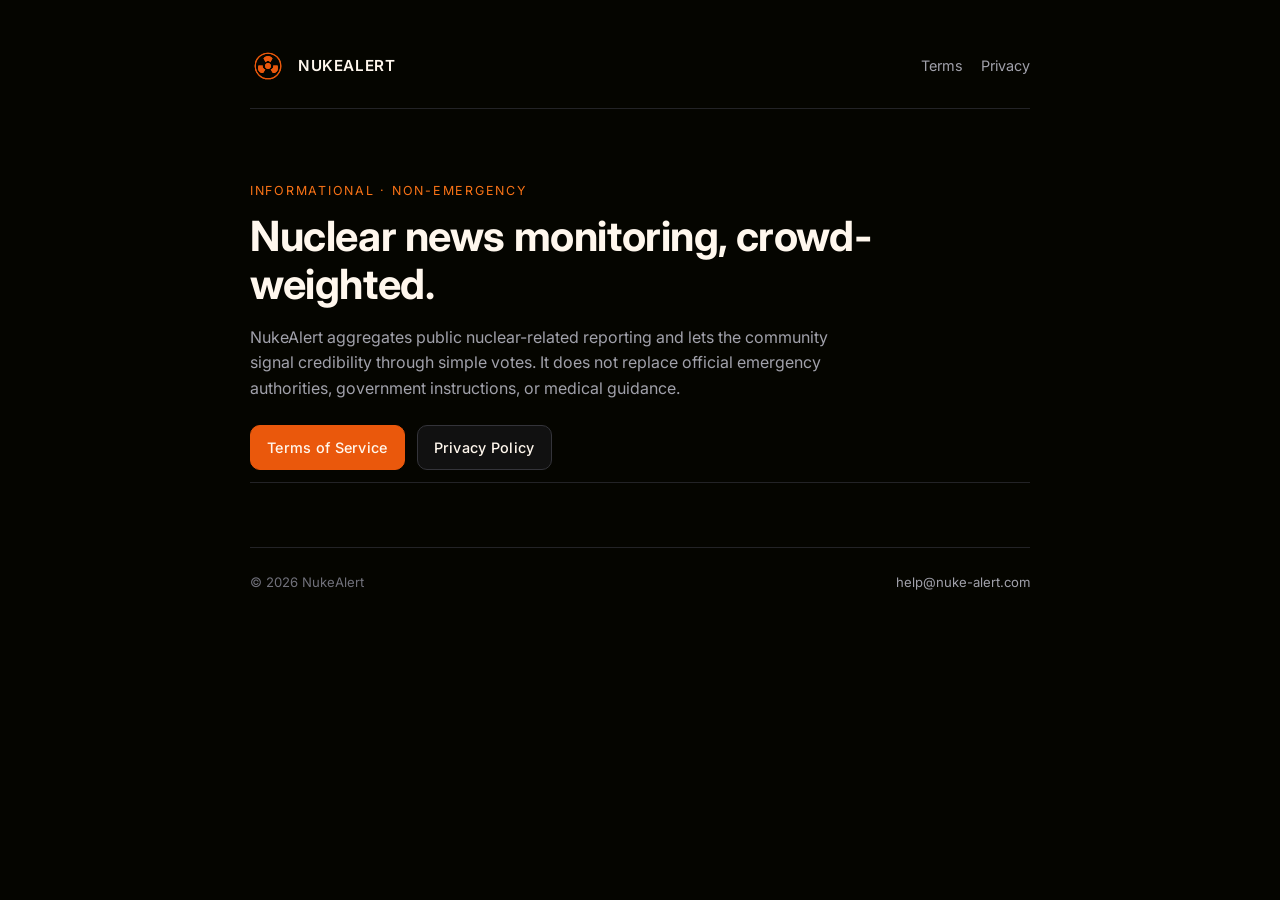
==== index.html @ ca224bc1 "Initial site: landing, terms, privacy" ====
<!doctype html>
<html lang="en">
<head>
  <meta charset="utf-8" />
  <meta name="viewport" content="width=device-width, initial-scale=1" />
  <title>NukeAlert — Nuclear Threat Monitoring</title>
  <meta name="description" content="NukeAlert is an informational news monitoring app that surfaces nuclear-related signals with crowd-weighted scoring." />
  <meta name="theme-color" content="#050500" />
  <meta property="og:title" content="NukeAlert" />
  <meta property="og:description" content="Informational nuclear news monitoring with crowd-weighted scoring." />
  <meta property="og:type" content="website" />
  <meta property="og:url" content="https://nuke-alert.com/" />
  <link rel="icon" type="image/svg+xml" href="/assets/logo.svg" />
  <link rel="preconnect" href="https://fonts.googleapis.com" />
  <link rel="preconnect" href="https://fonts.gstatic.com" crossorigin />
  <link href="https://fonts.googleapis.com/css2?family=Inter:wght@400;500;600;700&display=swap" rel="stylesheet" />
  <link rel="stylesheet" href="/styles.css" />
</head>
<body>
  <div class="container">
    <header class="site-header">
      <a class="brand" href="/">
        <img src="/assets/logo.svg" alt="" />
        <span class="brand-name">NukeAlert</span>
      </a>
      <nav class="site-nav">
        <a href="/terms">Terms</a>
        <a href="/privacy">Privacy</a>
      </nav>
    </header>

    <section class="hero">
      <div class="eyebrow">Informational · Non-emergency</div>
      <h1>Nuclear news monitoring, crowd-weighted.</h1>
      <p>
        NukeAlert aggregates public nuclear-related reporting and lets the community
        signal credibility through simple votes. It does not replace official emergency
        authorities, government instructions, or medical guidance.
      </p>
      <div class="btn-row">
        <a class="btn btn-primary" href="/terms">Terms of Service</a>
        <a class="btn" href="/privacy">Privacy Policy</a>
      </div>
    </section>

    <footer class="site-footer">
      <span>© <span id="year"></span> NukeAlert</span>
      <span>
        <a href="mailto:help@nuke-alert.com">help@nuke-alert.com</a>
      </span>
    </footer>
  </div>

  <script>
    document.getElementById('year').textContent = new Date().getFullYear();
  </script>
</body>
</html>
---- styles.css ----
:root {
  --bg: #050500;
  --panel: #0a0a0a;
  --panel-soft: #111111;
  --border: #232326;
  --border-soft: #34343a;
  --border-strong: #4a4a52;
  --accent: #f97316;
  --accent-strong: #ea580c;
  --text: #fff7ed;
  --muted: #e5e7eb;
  --muted-2: #a1a1aa;
  --muted-3: #71717a;
  --font: 'Inter', -apple-system, BlinkMacSystemFont, 'Segoe UI', Roboto, sans-serif;
}

* {
  box-sizing: border-box;
}

html,
body {
  margin: 0;
  padding: 0;
  background: var(--bg);
  color: var(--text);
  font-family: var(--font);
  font-size: 16px;
  line-height: 1.6;
  -webkit-font-smoothing: antialiased;
  -moz-osx-font-smoothing: grayscale;
}

a {
  color: var(--accent);
  text-decoration: none;
  border-bottom: 1px solid transparent;
  transition: border-color 0.15s ease, color 0.15s ease;
}

a:hover {
  color: var(--accent-strong);
  border-bottom-color: var(--accent-strong);
}

.container {
  max-width: 820px;
  margin: 0 auto;
  padding: 32px 20px 96px;
}

.site-header {
  display: flex;
  align-items: center;
  justify-content: space-between;
  gap: 16px;
  padding: 16px 0 24px;
  border-bottom: 1px solid var(--border);
  margin-bottom: 40px;
}

.site-header .brand {
  display: flex;
  align-items: center;
  gap: 12px;
  color: var(--text);
  border-bottom: none;
}

.site-header .brand img {
  width: 36px;
  height: 36px;
  display: block;
}

.site-header .brand-name {
  font-weight: 600;
  letter-spacing: 0.04em;
  text-transform: uppercase;
  font-size: 0.95rem;
}

.site-nav {
  display: flex;
  gap: 18px;
  font-size: 0.9rem;
}

.site-nav a {
  color: var(--muted-2);
  border-bottom: none;
}

.site-nav a:hover,
.site-nav a.active {
  color: var(--accent);
}

.hero {
  padding: 32px 0 12px;
  border-bottom: 1px solid var(--border);
  margin-bottom: 40px;
}

.hero .eyebrow {
  font-size: 0.78rem;
  letter-spacing: 0.14em;
  text-transform: uppercase;
  color: var(--accent);
  margin-bottom: 12px;
}

.hero h1 {
  font-size: clamp(1.8rem, 4vw, 2.6rem);
  line-height: 1.15;
  margin: 0 0 16px;
  letter-spacing: -0.01em;
}

.hero p {
  color: var(--muted-2);
  max-width: 62ch;
  margin: 0 0 24px;
}

.btn-row {
  display: flex;
  gap: 12px;
  flex-wrap: wrap;
  margin-top: 8px;
}

.btn {
  display: inline-flex;
  align-items: center;
  gap: 8px;
  padding: 10px 16px;
  border-radius: 10px;
  font-size: 0.9rem;
  font-weight: 500;
  letter-spacing: 0.02em;
  border: 1px solid var(--border-soft);
  background: var(--panel-soft);
  color: var(--text);
  cursor: pointer;
  transition: background 0.15s ease, border-color 0.15s ease, color 0.15s ease;
}

.btn:hover {
  border-color: var(--accent);
  color: var(--accent);
}

.btn-primary {
  background: var(--accent-strong);
  border-color: var(--accent-strong);
  color: #fff7ed;
}

.btn-primary:hover {
  background: #c2410c;
  border-color: #c2410c;
  color: #fff7ed;
}

.doc-meta {
  display: flex;
  align-items: center;
  gap: 10px;
  flex-wrap: wrap;
  padding: 10px 14px;
  border: 1px solid var(--border-soft);
  border-radius: 10px;
  background: var(--panel-soft);
  color: var(--muted-2);
  font-size: 0.82rem;
  letter-spacing: 0.05em;
  margin-bottom: 28px;
}

.doc-meta strong {
  color: var(--accent);
  font-weight: 600;
  letter-spacing: 0.08em;
  text-transform: uppercase;
}

.doc-meta .sep {
  color: var(--muted-3);
}

.doc h1 {
  font-size: clamp(1.6rem, 3.5vw, 2.2rem);
  letter-spacing: 0.02em;
  text-transform: uppercase;
  margin: 0 0 8px;
}

.doc .lede {
  color: var(--muted-2);
  margin: 0 0 32px;
  max-width: 62ch;
}

.doc section {
  border: 1px solid var(--border-soft);
  background: var(--panel-soft);
  border-radius: 10px;
  padding: 18px 20px;
  margin-bottom: 14px;
}

.doc section h2 {
  font-size: 0.9rem;
  letter-spacing: 0.08em;
  text-transform: uppercase;
  color: var(--accent);
  margin: 0 0 10px;
  font-weight: 600;
}

.doc section p {
  margin: 0;
  color: var(--muted);
  line-height: 1.65;
}

.doc .contact-card {
  margin-top: 36px;
  padding: 18px 20px;
  border: 1px solid var(--border-soft);
  border-radius: 10px;
  background: var(--panel);
  color: var(--muted-2);
}

.doc .contact-card h3 {
  margin: 0 0 6px;
  font-size: 0.82rem;
  letter-spacing: 0.08em;
  text-transform: uppercase;
  color: var(--text);
}

.doc .contact-card p {
  margin: 0;
  font-size: 0.92rem;
}

.site-footer {
  margin-top: 64px;
  padding-top: 24px;
  border-top: 1px solid var(--border);
  color: var(--muted-3);
  font-size: 0.82rem;
  display: flex;
  justify-content: space-between;
  flex-wrap: wrap;
  gap: 12px;
}

.site-footer a {
  color: var(--muted-2);
  border-bottom: none;
}

.site-footer a:hover {
  color: var(--accent);
}

@media (max-width: 520px) {
  .container {
    padding: 24px 16px 72px;
  }

  .site-header {
    flex-direction: column;
    align-items: flex-start;
    gap: 12px;
  }

  .site-nav {
    gap: 14px;
  }
}
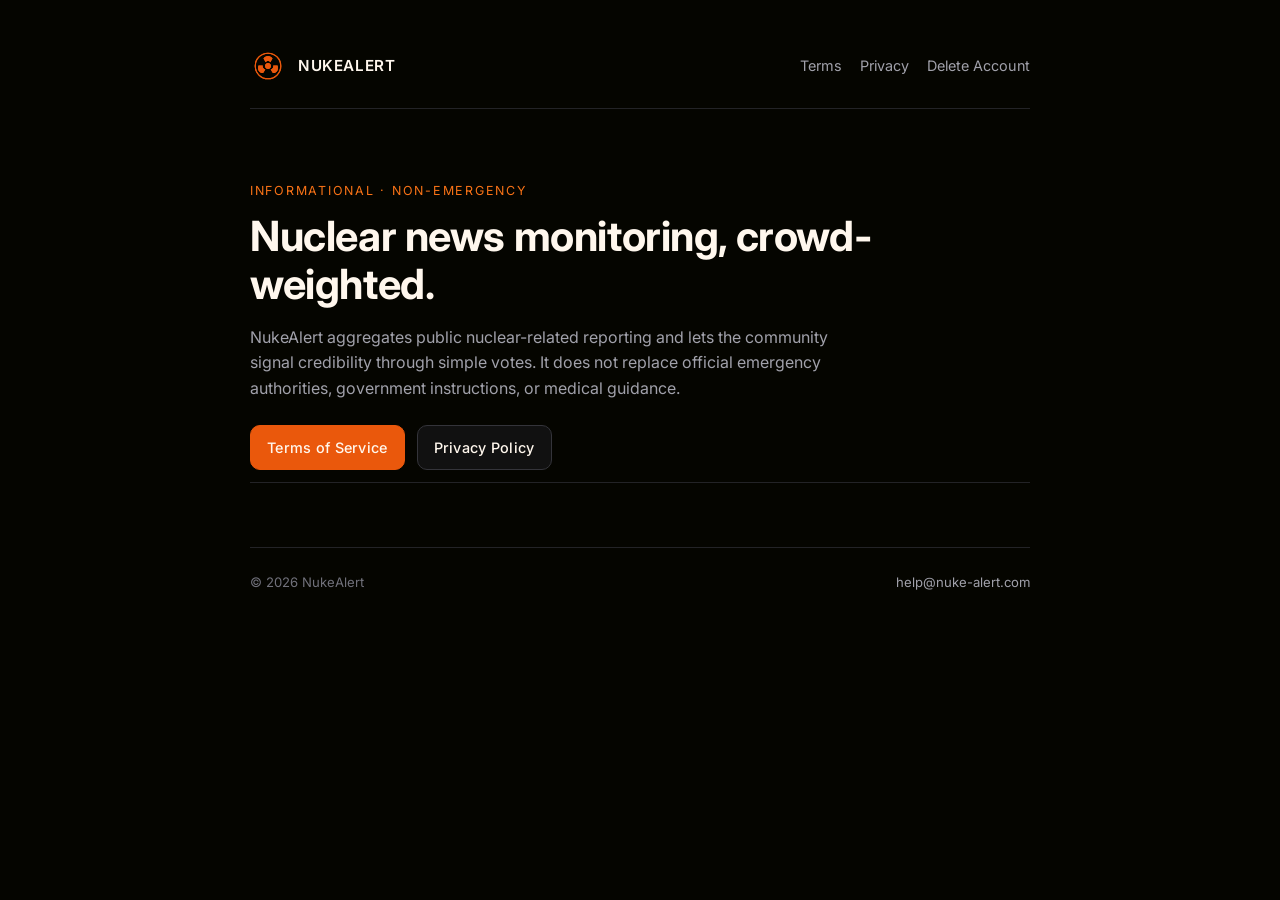
==== commit ba7e78bf: "feat: add delete account page for Play Store compliance Adds /delete-account with in-app and email d" ====
--- a/index.html
+++ b/index.html
@@ -26,6 +26,7 @@
       <nav class="site-nav">
         <a href="/terms">Terms</a>
         <a href="/privacy">Privacy</a>
+        <a href="/delete-account">Delete Account</a>
       </nav>
     </header>
 
